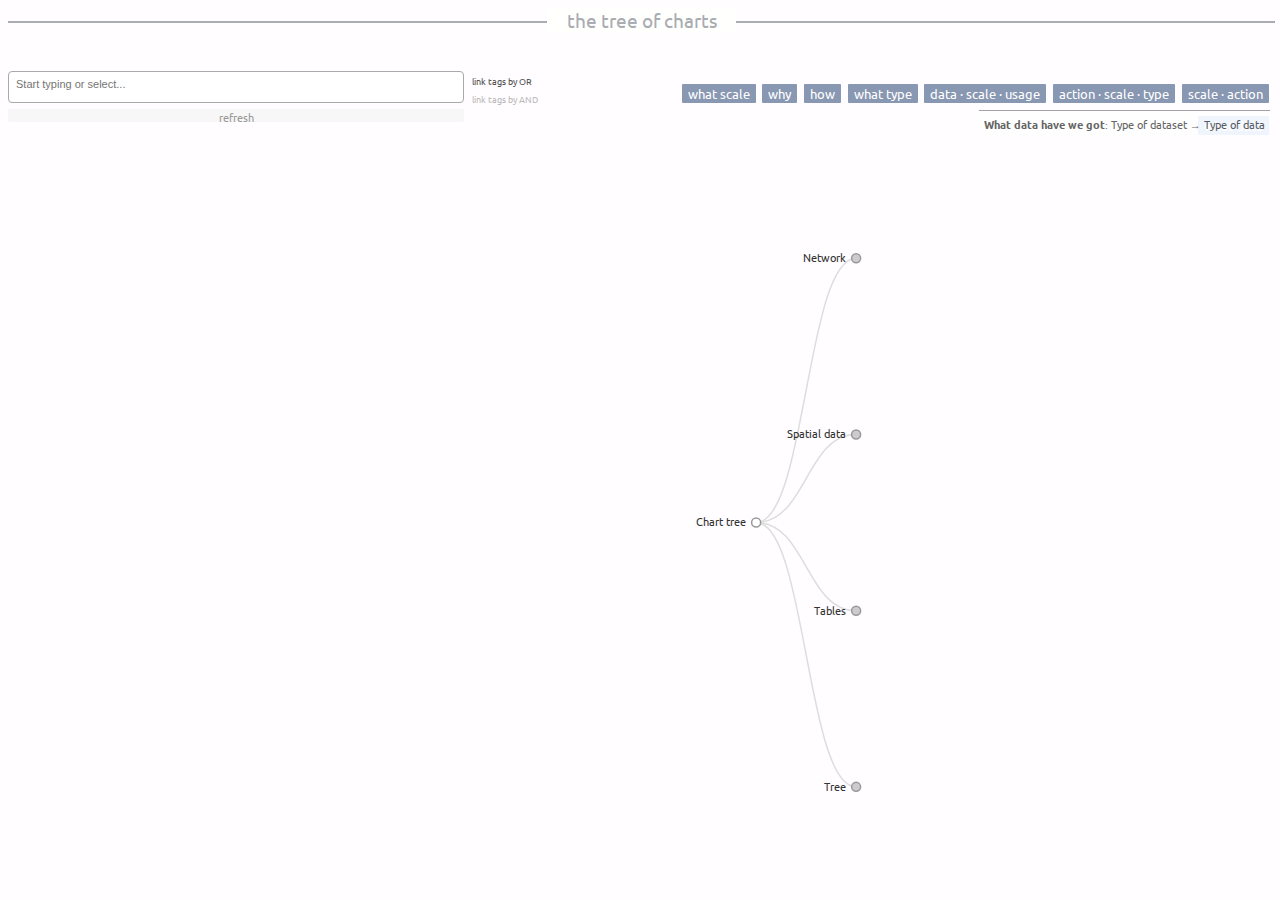
==== index.html @ 304e2fc1 "Renamed search.html to index.html (html)" ====
<!-- tree of charts html | v.0.1.0 | 9/2/16 | lv -->

<!DOCTYPE html>
<head>
<title>data index</title>
<meta charset="utf-8">

<!-- option 1: CDN libraries -->
<link href="//fonts.googleapis.com/css?family=Ubuntu:400,700" rel="stylesheet" type="text/css">
<!-- <link href="//fonts.googleapis.com/css?family=Nunito:400,300,700" rel='stylesheet' type='text/css'>
<script src="//cdnjs.cloudflare.com/ajax/libs/d3/3.5.5/d3.min.js"></script>
<script src="//cdnjs.cloudflare.com/ajax/libs/jquery/2.1.4/jquery.min.js"></script>
<link href="//cdnjs.cloudflare.com/ajax/libs/select2/4.0.0/css/select2.min.css" rel="stylesheet" />
<script src="//cdnjs.cloudflare.com/ajax/libs/select2/4.0.0/js/select2.min.js"></script>
<script src="//cdnjs.cloudflare.com/ajax/libs/lodash.js/3.9.2/lodash.min.js"></script>
<link href="style.css" rel="stylesheet" type="text/css"> -->


<!-- option 2: local libraries (local machine and server) -->
<!-- <link href="fonts/Ubuntu/css/fonts.css" rel="stylesheet" type="text/css"> -->
<link href="lib/select2-4.0.0.min.css" rel="stylesheet" type="text/css">
<link href="style.css" rel="stylesheet" type="text/css">

<script src="lib/d3.v5.min.js"></script>
<script src="lib/jquery-2.1.4.min.js"></script>
<script src="lib/select2-4.0.0.min.js"></script>
<script src="lib/lodash-3.9.2.min.js"></script>


</head>

<body>

<div id="container">
	
	<div id="header">
		<p>the tree of charts</p>
	</div>

	
	<div id="containerSearchCards">

		<div id="search">
			<select multiple id="select"></select>
			<div id="selectMethod">
				<button class="method" id="any">link tags by OR</li>
				<button class="method" id="strict">link tags by AND</li>
			</div>
		</div>
		
		<button id="refresh">refresh</button>

		<div id="cards">
			<div id="noteSearch">
				<img id="arrowUp" src="images/arrow1.png" alt="imagine an up-arrow here"/>
				<p>Search</p>
			</div>
			<div id="noteBrowse">
				<p>and browse</p>
				<img id="arrowRight" src="images/arrow2.png" alt="imagine a right-arrow here"/>
			</div>
		</div>
		
	</div>	<!-- containerSearchCards -->

	<div id="containerTree"></div>	

	<div class="tooltip"></div>
	<div class="tooltip" id="treeStructure"></div>

</div> <!-- container -->


<script src="search.js"></script>


</body>

</html>
---- style.css ----
/* tree of charts css | v.0.1.0 | 9/2/16 | lv *

/*

color palettes reduced: http://coolors.co/fcb97d-edd892-c6b89e-b5b8a3-aaba9e

- new -

structure:

background #fffdff
color: #555
header #8897B2 
borders #bbb 

search:

search font #555
search buttons active background #eaeaea
search buttons active font #555
search buttons non-active background #f7f7f7
search buttons non-active font #bbb

placeholder:

font-color and arrows first #bbb
font-color and arrows later #bbb, opacity .5
img #bbb

report cards:

background #f7f7f7 & #fff (alternating)
header and p #555
border-bottom #bbb
link non-hover: steelblue
link hover: lightsteelblue

report cards buttons normal #A9ACB2
report cards buttons normal #8897B2

tree structure buttons normal #8897B2
tree structure buttons hover  #7FACFF
tree structure buttons active #6194F2
button font-color #fff


tree:

font #333
links #ddd

circles stroke #999 
circles open fill #fff
circles closed fill #ccc

circles found stroke #6194F2
circles found fill #6194F2

report name found hover font #aaa

structure button font-color #fff
structure button active background #A4BD9E
structure button active background #A4BD9E, opacity .7


*/


/* box-sizing, body ----------------------------------------------------------------------- */

html {
  box-sizing: border-box;
}

*, *:before, *:after {
  box-sizing: inherit;
}


body {
	font-family: 'Ubuntu', 'Lucida Grande', sans-serif;
/*	font-family: 'Nunito', 'Lucida Grande', sans-serif;*/
	font-size: 11px;		
	color: #555;
	background-color: #fffdff;
}


/* container ------------------------------------------------------------------------------ */

div#container {
	position: absolute;
	margin-top: 1%;
	margin-left: 0; /* together with width key to not have a horizontal scrollbar (overflow: hidden won't work with #header) */
	width: 99vw;
	height:94vh;
	border-top: 2px solid #A9ACB2;

/*	border: 1px solid #ccc;*/
	
}

div#header {
	margin-top: -2%;
}

div#header p {
	display: table;
	margin: auto;
	margin-top: .8%;
	padding: 0 1em;
	font-size: 1.5vw;
	color: #A9ACB2;
	background-color: #FFFFFD;

/*	border: 1px solid #ccc;*/
}

div#containerSearchCards {
	margin-top: 3%;
	width: 45%;
	height: 87vh; /* viewport height - read http://snook.ca/archives/html_and_css/vm-vh-units */
	float: left;

/*	border: 1px solid blue;*/
}

div#containerTree {
	margin-top: 3%;
	width: 50%;
	height: 87vh; /* viewport height - read http://snook.ca/archives/html_and_css/vm-vh-units */
	float: right;

	/*border: 1px solid #bbb;*/
}



/* search --------------------------------------------------------------------------------- */

div#search {
/*	border: 1px solid grey;*/
	}

select#select {
	width: 80%;
	display: inline-block;
}

span.select2-container {
	vertical-align: top;
}

button#refresh {
	width: 80%;
	height: 13px;
	padding: 0;
	outline: none;
	border: none;
	border-radius: 1px;
	background: #f7f7f7;
	color: #999;
	font-family: 'Ubuntu', 'Lucida Grande', sans-serif;
	font-size: 1em;
	cursor: pointer;
}

div#selectMethod {
	display: inline-block;
	width: 18%;
}

button.method {
	width: 90%;
	display: block; /*center horizontally*/
	margin: 2px auto; /*center horizontally*/
	padding: 1px 0px;
	
	outline: none;
	border: none;
	border-radius: 1px;
	background: #fffdff;
	color: #bbb;
	text-align: left;
	font-family: 'Ubuntu', 'Lucida Grande', sans-serif;
	font-size: .7vw;
	cursor: pointer;
}


/* report-cards --------------------------------------------------------------------------- */

div#cards {
	margin-top: 5%;
	width: 100%;
	height: 85%;

/*	border: 1px solid red;*/
}

div#noteSearch {
	margin-top: 8%;
	display: none;
/*	border:1px solid red;*/
}

div#noteBrowse {
	margin-top: 1%;
	display: none;
/*	border:1px solid red;*/
}

div#noteSearch img {
	margin-left: 5%;
	display: inline-block;
	width: 8%;
}

div#noteSearch p {
/*	margin-left: -1.3em;*/
	margin-left: -.5em;
	margin-top: 0;
	margin-right: 0;
	margin-bottom: 0;
	font-size: 4em;
	font-size: 2.8vw; /* responsive font-size (with fallback above), vw = viewport width */
	color: #bbb;
	display: inline-block;
}

div#noteBrowse p {
	font-size: 4em;
	font-size: 2.8vw; /* responsive font-size (with fallback above), vw = viewport width */
	color: #bbb;
	margin-left: 2.5em;
	display: inline-block;
	vertical-align: middle;
}

div#noteBrowse img {
	display: inline-block	;
	vertical-align: middle;
	width: 28%;
}


div.report {
	padding-left: 10px;
	padding-bottom: 10px;

	border-bottom: 1px solid #bbb;
}

h1.header1,
h3.header2,
p.description,
p.moreInfoText  {
	color: #555;
}

h1.header1 {
/*	width: 70%; in order to not conflict with buttons */
	padding: 1em 0em .25em 0em;
	font-size: 1.5em;
}

h3.header2 {
	margin: .5em 0em;
	font-size: 1.1em;
}

img#graph {
	float: left;
	margin-right: 10px;
	margin-bottom: 10px;
	height: 100px;
	/*min-width: 100px;*/
}


p {
	font-size: 1.1em;	
}

p.clearFix {
	clear: both;
}


p.description {
	line-height: 150%;
	margin-right: 5%;
}

ul.taglist,
ul.buttonlist {
	clear: left;
	list-style-type: none;
	padding-left: 0px;
}

li.buttonTags{
	display: inline-block;
	margin: 2px;
	padding: 2px 5px;
	border-radius: .25em;
	background-color: #A9ACB2;
	cursor: pointer;
	color: #fff;
}

li.buttonTags:hover {
	background-color: #8897B2;
	color: #fff;
}

p.moreInfoText {
	display: none;
}

a {
	text-decoration: none;
	color: steelblue;
	transition: color .25s ease;
}

a:hover {
	color: lightsteelblue;
}

div.tooltip {
  position: absolute;        
	display: inline-block;
	/*max-width: 20vw;*/
	padding: 5px;             
  background-color: #fff;
	border: 1px solid #999;
	border-radius: 2px;
	text-align: center;
  pointer-events: none;
	opacity: 0;
	z-index: 3;
}

div.tooltip#treeStructure {
	right:0.5em;
	top:87px;
	border: none;
	border-top: 1px solid #999;
	border-radius: initial;
	opacity: 0.9;
	z-index: 2;
}


/* tree ----------------------------------------------------------------------------------- */

button.setTreeStructure {
	float: right; /*position*/
	margin-top: 1em; /*position*/
	margin-right: .5em; /*position*/
	outline: none;
	border: none;
	border-radius: 1px;
	background: #8897B2;
	color: #fff;
	font-family: 'Ubuntu', 'Lucida Grande', sans-serif;
	cursor: pointer;
}

button.setTreeStructure:hover {
	background: #7FACFF;
}


button.setTreeStructure.active {
	background: #6194F2;
}


svg#svg {
}

.node {
  cursor: pointer;
}

.node circle {
  fill: #fff;
  stroke: #999;
  stroke-width: 1.5px;
}

.node text {
  font: 10px 'Ubuntu' sans-serif;
	fill: #333;
}

.link {
  fill: none;
  stroke: #ddd;
  stroke-width: 1.5px;
}

.found {
  fill: #437F3F;
  stroke: #437F3F
}

.reportNode {
	fill: #555;
	transition: fill .25s ease;
} 

.reportNode:hover {
	fill: #aaa;
}
---- style.css ----
/* tree of charts css | v.0.1.0 | 9/2/16 | lv *

/*

color palettes reduced: http://coolors.co/fcb97d-edd892-c6b89e-b5b8a3-aaba9e

- new -

structure:

background #fffdff
color: #555
header #8897B2 
borders #bbb 

search:

search font #555
search buttons active background #eaeaea
search buttons active font #555
search buttons non-active background #f7f7f7
search buttons non-active font #bbb

placeholder:

font-color and arrows first #bbb
font-color and arrows later #bbb, opacity .5
img #bbb

report cards:

background #f7f7f7 & #fff (alternating)
header and p #555
border-bottom #bbb
link non-hover: steelblue
link hover: lightsteelblue

report cards buttons normal #A9ACB2
report cards buttons normal #8897B2

tree structure buttons normal #8897B2
tree structure buttons hover  #7FACFF
tree structure buttons active #6194F2
button font-color #fff


tree:

font #333
links #ddd

circles stroke #999 
circles open fill #fff
circles closed fill #ccc

circles found stroke #6194F2
circles found fill #6194F2

report name found hover font #aaa

structure button font-color #fff
structure button active background #A4BD9E
structure button active background #A4BD9E, opacity .7


*/


/* box-sizing, body ----------------------------------------------------------------------- */

html {
  box-sizing: border-box;
}

*, *:before, *:after {
  box-sizing: inherit;
}


body {
	font-family: 'Ubuntu', 'Lucida Grande', sans-serif;
/*	font-family: 'Nunito', 'Lucida Grande', sans-serif;*/
	font-size: 11px;		
	color: #555;
	background-color: #fffdff;
}


/* container ------------------------------------------------------------------------------ */

div#container {
	position: absolute;
	margin-top: 1%;
	margin-left: 0; /* together with width key to not have a horizontal scrollbar (overflow: hidden won't work with #header) */
	width: 99vw;
	height:94vh;
	border-top: 2px solid #A9ACB2;

/*	border: 1px solid #ccc;*/
	
}

div#header {
	margin-top: -2%;
}

div#header p {
	display: table;
	margin: auto;
	margin-top: .8%;
	padding: 0 1em;
	font-size: 1.5vw;
	color: #A9ACB2;
	background-color: #FFFFFD;

/*	border: 1px solid #ccc;*/
}

div#containerSearchCards {
	margin-top: 3%;
	width: 45%;
	height: 87vh; /* viewport height - read http://snook.ca/archives/html_and_css/vm-vh-units */
	float: left;

/*	border: 1px solid blue;*/
}

div#containerTree {
	margin-top: 3%;
	width: 50%;
	height: 87vh; /* viewport height - read http://snook.ca/archives/html_and_css/vm-vh-units */
	float: right;

	/*border: 1px solid #bbb;*/
}



/* search --------------------------------------------------------------------------------- */

div#search {
/*	border: 1px solid grey;*/
	}

select#select {
	width: 80%;
	display: inline-block;
}

span.select2-container {
	vertical-align: top;
}

button#refresh {
	width: 80%;
	height: 13px;
	padding: 0;
	outline: none;
	border: none;
	border-radius: 1px;
	background: #f7f7f7;
	color: #999;
	font-family: 'Ubuntu', 'Lucida Grande', sans-serif;
	font-size: 1em;
	cursor: pointer;
}

div#selectMethod {
	display: inline-block;
	width: 18%;
}

button.method {
	width: 90%;
	display: block; /*center horizontally*/
	margin: 2px auto; /*center horizontally*/
	padding: 1px 0px;
	
	outline: none;
	border: none;
	border-radius: 1px;
	background: #fffdff;
	color: #bbb;
	text-align: left;
	font-family: 'Ubuntu', 'Lucida Grande', sans-serif;
	font-size: .7vw;
	cursor: pointer;
}


/* report-cards --------------------------------------------------------------------------- */

div#cards {
	margin-top: 5%;
	width: 100%;
	height: 85%;

/*	border: 1px solid red;*/
}

div#noteSearch {
	margin-top: 8%;
	display: none;
/*	border:1px solid red;*/
}

div#noteBrowse {
	margin-top: 1%;
	display: none;
/*	border:1px solid red;*/
}

div#noteSearch img {
	margin-left: 5%;
	display: inline-block;
	width: 8%;
}

div#noteSearch p {
/*	margin-left: -1.3em;*/
	margin-left: -.5em;
	margin-top: 0;
	margin-right: 0;
	margin-bottom: 0;
	font-size: 4em;
	font-size: 2.8vw; /* responsive font-size (with fallback above), vw = viewport width */
	color: #bbb;
	display: inline-block;
}

div#noteBrowse p {
	font-size: 4em;
	font-size: 2.8vw; /* responsive font-size (with fallback above), vw = viewport width */
	color: #bbb;
	margin-left: 2.5em;
	display: inline-block;
	vertical-align: middle;
}

div#noteBrowse img {
	display: inline-block	;
	vertical-align: middle;
	width: 28%;
}


div.report {
	padding-left: 10px;
	padding-bottom: 10px;

	border-bottom: 1px solid #bbb;
}

h1.header1,
h3.header2,
p.description,
p.moreInfoText  {
	color: #555;
}

h1.header1 {
/*	width: 70%; in order to not conflict with buttons */
	padding: 1em 0em .25em 0em;
	font-size: 1.5em;
}

h3.header2 {
	margin: .5em 0em;
	font-size: 1.1em;
}

img#graph {
	float: left;
	margin-right: 10px;
	margin-bottom: 10px;
	height: 100px;
	/*min-width: 100px;*/
}


p {
	font-size: 1.1em;	
}

p.clearFix {
	clear: both;
}


p.description {
	line-height: 150%;
	margin-right: 5%;
}

ul.taglist,
ul.buttonlist {
	clear: left;
	list-style-type: none;
	padding-left: 0px;
}

li.buttonTags{
	display: inline-block;
	margin: 2px;
	padding: 2px 5px;
	border-radius: .25em;
	background-color: #A9ACB2;
	cursor: pointer;
	color: #fff;
}

li.buttonTags:hover {
	background-color: #8897B2;
	color: #fff;
}

p.moreInfoText {
	display: none;
}

a {
	text-decoration: none;
	color: steelblue;
	transition: color .25s ease;
}

a:hover {
	color: lightsteelblue;
}

div.tooltip {
  position: absolute;        
	display: inline-block;
	/*max-width: 20vw;*/
	padding: 5px;             
  background-color: #fff;
	border: 1px solid #999;
	border-radius: 2px;
	text-align: center;
  pointer-events: none;
	opacity: 0;
	z-index: 3;
}

div.tooltip#treeStructure {
	right:0.5em;
	top:87px;
	border: none;
	border-top: 1px solid #999;
	border-radius: initial;
	opacity: 0.9;
	z-index: 2;
}


/* tree ----------------------------------------------------------------------------------- */

button.setTreeStructure {
	float: right; /*position*/
	margin-top: 1em; /*position*/
	margin-right: .5em; /*position*/
	outline: none;
	border: none;
	border-radius: 1px;
	background: #8897B2;
	color: #fff;
	font-family: 'Ubuntu', 'Lucida Grande', sans-serif;
	cursor: pointer;
}

button.setTreeStructure:hover {
	background: #7FACFF;
}


button.setTreeStructure.active {
	background: #6194F2;
}


svg#svg {
}

.node {
  cursor: pointer;
}

.node circle {
  fill: #fff;
  stroke: #999;
  stroke-width: 1.5px;
}

.node text {
  font: 10px 'Ubuntu' sans-serif;
	fill: #333;
}

.link {
  fill: none;
  stroke: #ddd;
  stroke-width: 1.5px;
}

.found {
  fill: #437F3F;
  stroke: #437F3F
}

.reportNode {
	fill: #555;
	transition: fill .25s ease;
} 

.reportNode:hover {
	fill: #aaa;
}
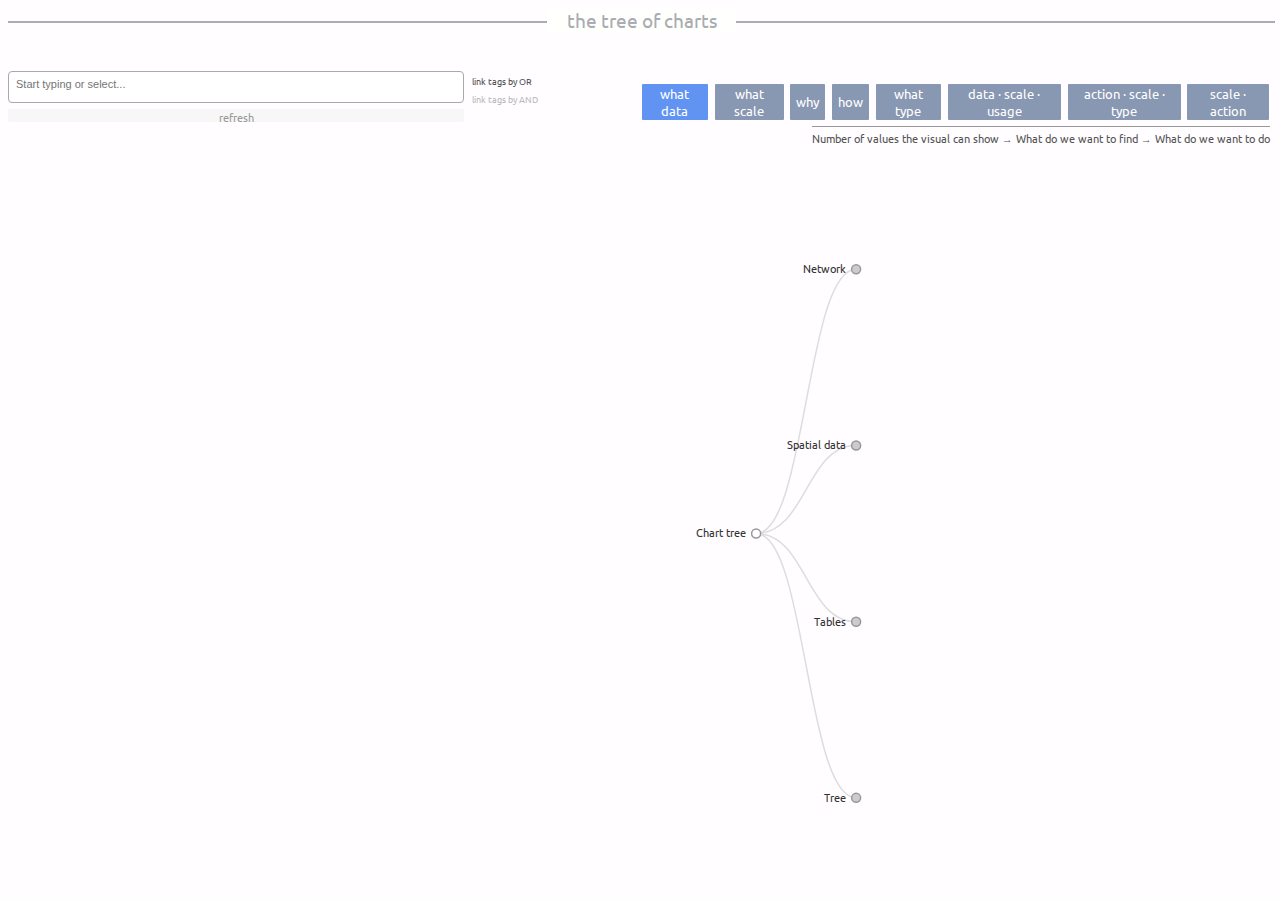
==== commit d0e9a8b8: "Refactored tree buttons and info to a flexbox implementation & Added viewport specs to allow for a r" ====
--- a/index.html
+++ b/index.html
@@ -2,8 +2,9 @@
 
 <!DOCTYPE html>
 <head>
-<title>data index</title>
-<meta charset="utf-8">
+<title>tree of charts</title>
+
+<meta charset="utf-8" name="viewport" content="width=1400, height=800, initial-scale=0.4">
 
 <!-- option 1: CDN libraries -->
 <link href="//fonts.googleapis.com/css?family=Ubuntu:400,700" rel="stylesheet" type="text/css">
@@ -63,10 +64,14 @@
 		
 	</div>	<!-- containerSearchCards -->
 
-	<div id="containerTree"></div>	
+	<div id="containerTree">
+		<div id="info">
+				<div id="infoButtons"></div>
+				<div id="infoText"></div>
+		</div>
+	</div>	
 
 	<div class="tooltip"></div>
-	<div class="tooltip" id="treeStructure"></div>
 
 </div> <!-- container -->
 
--- a/style.css
+++ b/style.css
@@ -79,7 +79,6 @@
 
 body {
 	font-family: 'Ubuntu', 'Lucida Grande', sans-serif;
-/*	font-family: 'Nunito', 'Lucida Grande', sans-serif;*/
 	font-size: 11px;		
 	color: #555;
 	background-color: #fffdff;
@@ -256,6 +255,27 @@
 p.description,
 p.moreInfoText  {
 	color: #555;
+	margin-right: 5%;
+}
+
+p.description,
+p.moreInfoText {
+	line-height: 150%;
+	margin-right: 5%;
+	font-size: 1.1em;	
+}
+
+p.moreInfoP {
+	margin-top: 0.5em;
+	padding-bottom: 0.5em;
+	margin-bottom: 0.5em;
+	border-bottom: 1px dotted #ccc;
+}
+
+p.moreInfoP:last-child {
+	border-bottom: none; 
+	padding-bottom: 0;
+	margin-bottom: 0;
 }
 
 h1.header1 {
@@ -277,19 +297,14 @@
 	/*min-width: 100px;*/
 }
 
-
-p {
-	font-size: 1.1em;	
-}
-
 p.clearFix {
 	clear: both;
 }
 
 
-p.description {
-	line-height: 150%;
-	margin-right: 5%;
+p.break {
+	margin-top: 0.5em;
+	margin-bottom: 0.5em;
 }
 
 ul.taglist,
@@ -342,18 +357,28 @@
 	z-index: 3;
 }
 
-div.tooltip#treeStructure {
-	right:0.5em;
-	top:87px;
-	border: none;
+
+/* tree ----------------------------------------------------------------------------------- */
+
+
+div#info {
+	display: flex;
+	flex-direction: column;
+	align-items: flex-end;
+}
+
+div#infoButtons {
+	display: flex;
+	justify-content: flex-end;
+}
+
+div#infoText {	
+  margin-right: 0.5em;
+  margin-top: 0.55em;
+  padding-top: 0.25em;
 	border-top: 1px solid #999;
-	border-radius: initial;
-	opacity: 0.9;
-	z-index: 2;
-}
-
-
-/* tree ----------------------------------------------------------------------------------- */
+}
+
 
 button.setTreeStructure {
 	float: right; /*position*/
--- a/style.css
+++ b/style.css
@@ -79,7 +79,6 @@
 
 body {
 	font-family: 'Ubuntu', 'Lucida Grande', sans-serif;
-/*	font-family: 'Nunito', 'Lucida Grande', sans-serif;*/
 	font-size: 11px;		
 	color: #555;
 	background-color: #fffdff;
@@ -256,6 +255,27 @@
 p.description,
 p.moreInfoText  {
 	color: #555;
+	margin-right: 5%;
+}
+
+p.description,
+p.moreInfoText {
+	line-height: 150%;
+	margin-right: 5%;
+	font-size: 1.1em;	
+}
+
+p.moreInfoP {
+	margin-top: 0.5em;
+	padding-bottom: 0.5em;
+	margin-bottom: 0.5em;
+	border-bottom: 1px dotted #ccc;
+}
+
+p.moreInfoP:last-child {
+	border-bottom: none; 
+	padding-bottom: 0;
+	margin-bottom: 0;
 }
 
 h1.header1 {
@@ -277,19 +297,14 @@
 	/*min-width: 100px;*/
 }
 
-
-p {
-	font-size: 1.1em;	
-}
-
 p.clearFix {
 	clear: both;
 }
 
 
-p.description {
-	line-height: 150%;
-	margin-right: 5%;
+p.break {
+	margin-top: 0.5em;
+	margin-bottom: 0.5em;
 }
 
 ul.taglist,
@@ -342,18 +357,28 @@
 	z-index: 3;
 }
 
-div.tooltip#treeStructure {
-	right:0.5em;
-	top:87px;
-	border: none;
+
+/* tree ----------------------------------------------------------------------------------- */
+
+
+div#info {
+	display: flex;
+	flex-direction: column;
+	align-items: flex-end;
+}
+
+div#infoButtons {
+	display: flex;
+	justify-content: flex-end;
+}
+
+div#infoText {	
+  margin-right: 0.5em;
+  margin-top: 0.55em;
+  padding-top: 0.25em;
 	border-top: 1px solid #999;
-	border-radius: initial;
-	opacity: 0.9;
-	z-index: 2;
-}
-
-
-/* tree ----------------------------------------------------------------------------------- */
+}
+
 
 button.setTreeStructure {
 	float: right; /*position*/
